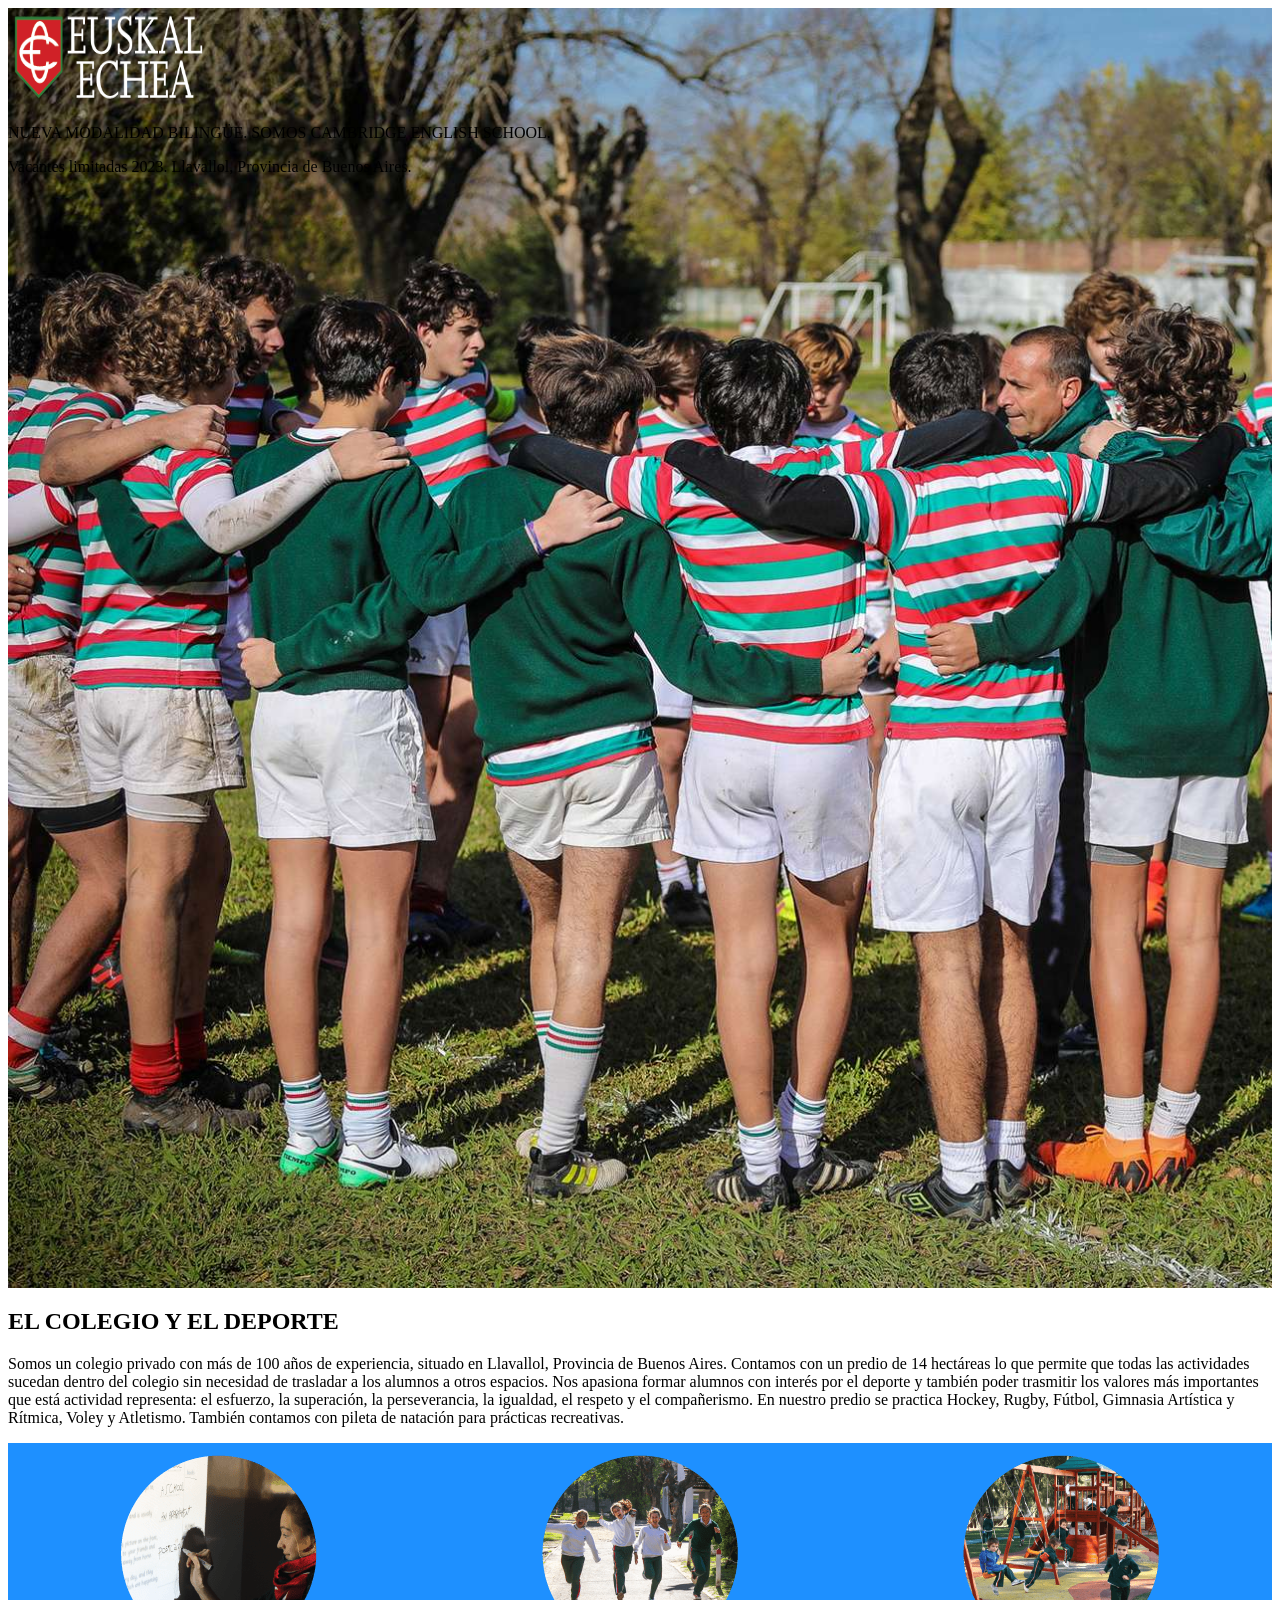
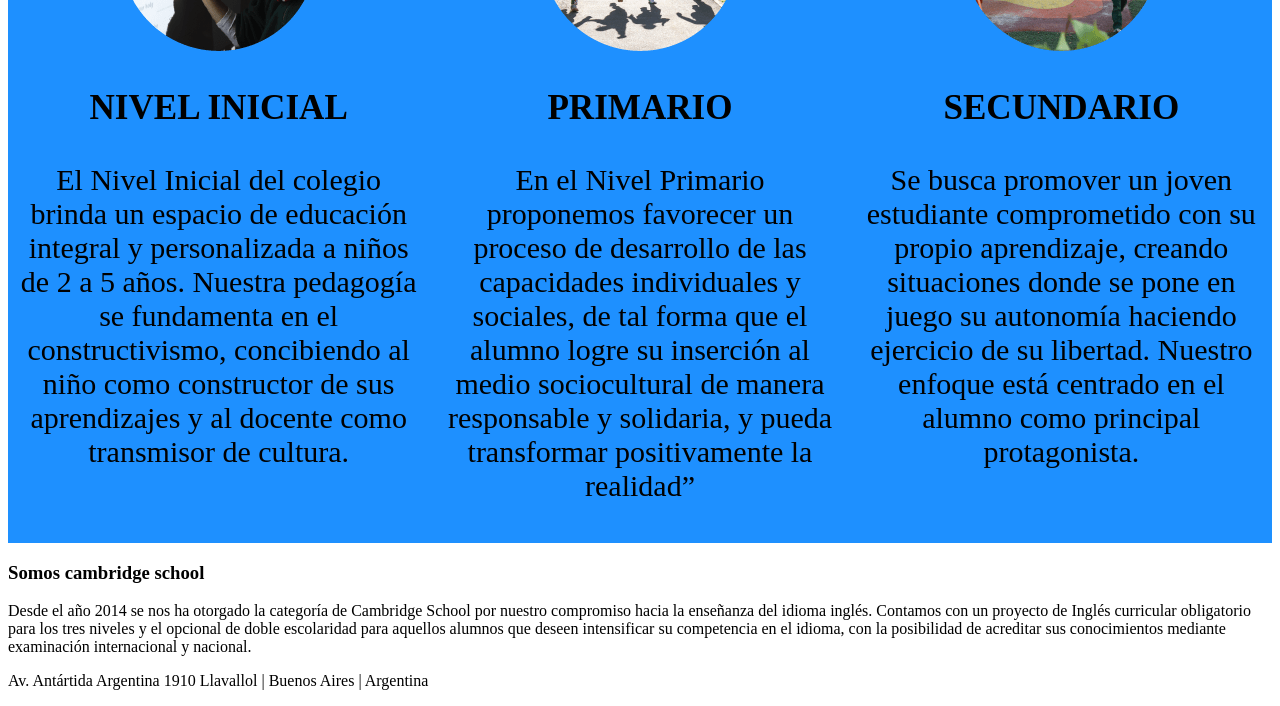
==== index.html @ daad6de0 "esqueleto y base principal" ====
<html>

<head>
    <link rel="stylesheet" type="text/css" href="./assets/css/style.css">
</head>

<body>
    <header>
        <img src="./assets/img/logo.png" class="logo">
        <p>NUEVA MODALIDAD BILINGÜE.
            SOMOS CAMBRIDGE ENGLISH SCHOOL.
        </p>
        <p>Vacantes limitadas 2023. 

            Llavallol, Provincia de Buenos Aires.
        </p>
    </header>
    <div class="container">
        <h2>
            EL COLEGIO Y EL DEPORTE
        </h2>
        <p>
            Somos un colegio privado con más de 100 años de experiencia, situado en Llavallol, Provincia de Buenos
            Aires. Contamos con un predio de 14 hectáreas lo que permite que todas las actividades sucedan dentro del
            colegio sin necesidad de trasladar a los alumnos a otros espacios. Nos apasiona formar alumnos con interés
            por el deporte y también poder trasmitir los valores más importantes que está actividad representa: el
            esfuerzo, la superación, la perseverancia, la igualdad, el respeto y el compañerismo. En nuestro predio se
            practica Hockey, Rugby, Fútbol, Gimnasia Artística y Rítmica, Voley y Atletismo. También contamos con pileta
            de natación para prácticas recreativas.
        </p>
    </div>
    <div class="flex-container">
        <div class="flex-item">
            <img src="./assets/img/foto3.png" class="imagencircular">
            <h3>NIVEL INICIAL</h3>
            <P>El Nivel Inicial del colegio brinda un espacio de educación integral y personalizada a niños de 2 a 5
                años.
                Nuestra pedagogía se fundamenta en el constructivismo, concibiendo al niño como constructor de sus
                aprendizajes y al docente como transmisor de cultura.</P>
        </div>
        <div class="flex-item">
            <img src="./assets/img/foto2.png" class="imagencircular">
            <h3>PRIMARIO</h3>
            <P>En el Nivel Primario proponemos favorecer un proceso de desarrollo de las capacidades individuales y
                sociales, de tal forma que el alumno logre su inserción al medio sociocultural de manera responsable y
                solidaria, y pueda transformar positivamente la realidad”</P>
        </div>
        <div class="flex-item">
            <img src="./assets/img/foto1.png" class="imagencircular">
                <h3>SECUNDARIO</h3>
                <P>Se busca promover un joven estudiante comprometido con su propio aprendizaje, creando situaciones
                    donde se pone en juego su autonomía haciendo ejercicio de su libertad. Nuestro enfoque está centrado
                    en el alumno como principal protagonista.</P>
            
        </div>
    </div>
    <div class="hockey">
    
    </div>
    <div class="nene">
    <h3>
        Somos cambridge school
    </h3>
    <p>
        Desde el año 2014 se nos ha otorgado la categoría de Cambridge School por nuestro compromiso hacia la enseñanza del idioma inglés. Contamos con un proyecto de Inglés curricular obligatorio para los tres niveles y el opcional de doble escolaridad para aquellos alumnos que deseen intensificar su competencia en el idioma, con la posibilidad de acreditar sus conocimientos mediante examinación internacional y nacional.   
    </p>
    </div>
    <footer>
        <p>Av. Antártida Argentina 1910 Llavallol | Buenos Aires | Argentina</p>
    </footer>
</body>

</html>
---- assets/css/style.css ----
* {
    box-sizing: border-box;
  }
  
  .flex-container {
    display: flex;
    flex-direction: row;
    font-size: 30px;
    text-align: center;
  }
  
  .flex-item{
    background-color: #f1f1f1;
    padding: 10px;
    flex: 50%;
  }
  
  .flex-item {
    background-color: dodgerblue;
    padding: 10px;
    flex: 50%;
  }
  

header{
    
    background-image: url('../img/euskalecheafondo.jpg');
    background-size: cover;
    height: 80em;
}
.imagencircular{
    border-radius: 50%;
    width: 200px;
    height: 200px;
}
.logo{
    
    width: 200px;
    height: 100px;
}
  
    /* Responsive layout - makes a one column-layout instead of two-column layout */
  @media (max-width: 800px) {
    .flex-container {
      flex-direction: column;
    }
  }
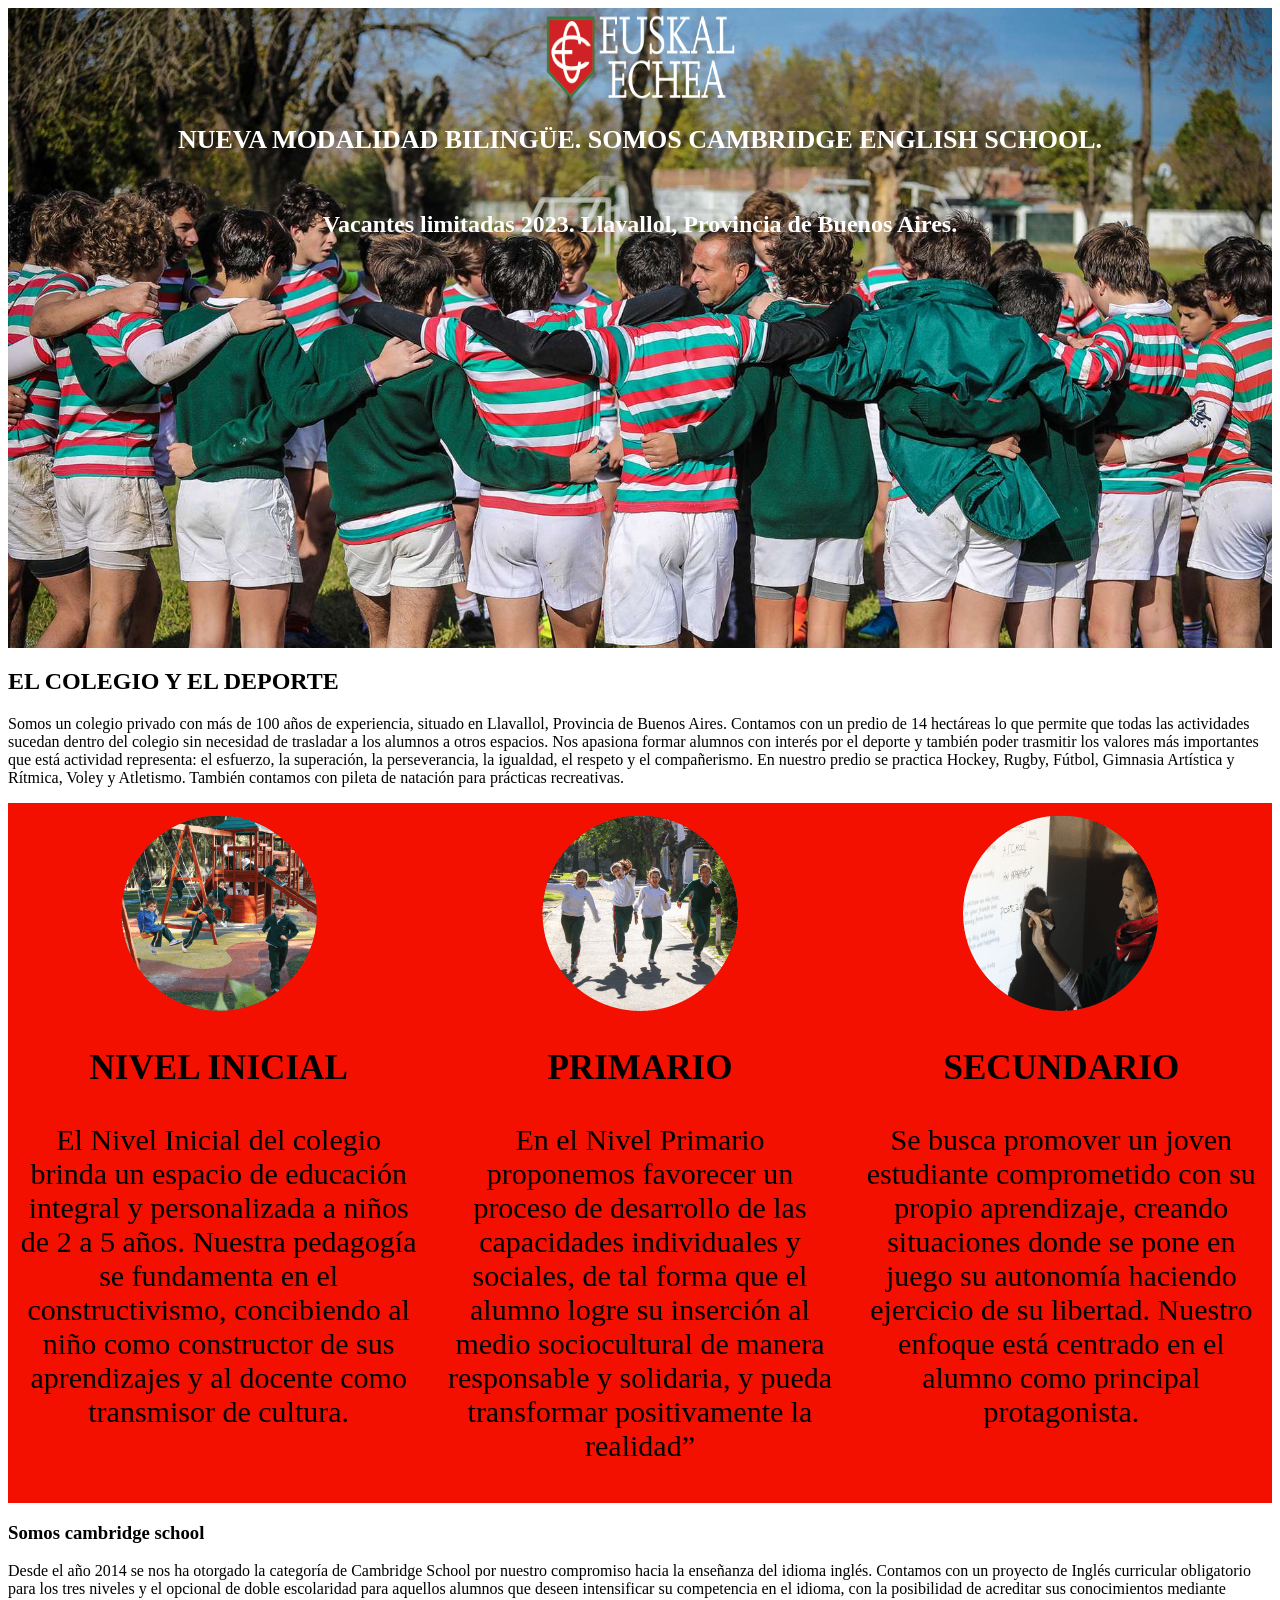
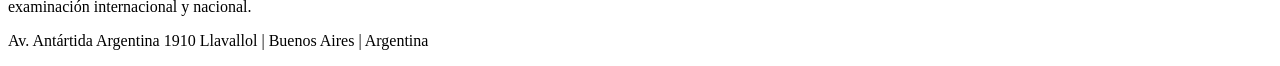
==== commit dd4c6223: "avance clase dia 3 de junio" ====
--- a/index.html
+++ b/index.html
@@ -7,13 +7,12 @@
 <body>
     <header>
         <img src="./assets/img/logo.png" class="logo">
-        <p>NUEVA MODALIDAD BILINGÜE.
+        <h1 class="aprendiendo"> NUEVA MODALIDAD BILINGÜE.
             SOMOS CAMBRIDGE ENGLISH SCHOOL.
-        </p>
-        <p>Vacantes limitadas 2023. 
-
-            Llavallol, Provincia de Buenos Aires.
-        </p>
+        </h1> <br>
+        <h2 class="aprendiendo">Vacantes limitadas 2023. 
+          Llavallol, Provincia de Buenos Aires.
+        </h2> <br>
     </header>
     <div class="container">
         <h2>
@@ -31,8 +30,8 @@
     </div>
     <div class="flex-container">
         <div class="flex-item">
-            <img src="./assets/img/foto3.png" class="imagencircular">
-            <h3>NIVEL INICIAL</h3>
+            <img src="./assets/img/foto1.png" class="imagencircular">
+            <h3 class="niveles">NIVEL INICIAL</h3>
             <P>El Nivel Inicial del colegio brinda un espacio de educación integral y personalizada a niños de 2 a 5
                 años.
                 Nuestra pedagogía se fundamenta en el constructivismo, concibiendo al niño como constructor de sus
@@ -40,30 +39,33 @@
         </div>
         <div class="flex-item">
             <img src="./assets/img/foto2.png" class="imagencircular">
-            <h3>PRIMARIO</h3>
+            <h3 class="niveles">PRIMARIO</h3>
             <P>En el Nivel Primario proponemos favorecer un proceso de desarrollo de las capacidades individuales y
                 sociales, de tal forma que el alumno logre su inserción al medio sociocultural de manera responsable y
                 solidaria, y pueda transformar positivamente la realidad”</P>
         </div>
         <div class="flex-item">
-            <img src="./assets/img/foto1.png" class="imagencircular">
-                <h3>SECUNDARIO</h3>
-                <P>Se busca promover un joven estudiante comprometido con su propio aprendizaje, creando situaciones
-                    donde se pone en juego su autonomía haciendo ejercicio de su libertad. Nuestro enfoque está centrado
-                    en el alumno como principal protagonista.</P>
-            
+            <img src="./assets/img/foto3.png" class="imagencircular">
+            <h3 class="niveles">SECUNDARIO</h3>
+            <P>Se busca promover un joven estudiante comprometido con su propio aprendizaje, creando situaciones
+                donde se pone en juego su autonomía haciendo ejercicio de su libertad. Nuestro enfoque está centrado
+                en el alumno como principal protagonista.</P>
+
         </div>
     </div>
     <div class="hockey">
-    
+
     </div>
     <div class="nene">
-    <h3>
-        Somos cambridge school
-    </h3>
-    <p>
-        Desde el año 2014 se nos ha otorgado la categoría de Cambridge School por nuestro compromiso hacia la enseñanza del idioma inglés. Contamos con un proyecto de Inglés curricular obligatorio para los tres niveles y el opcional de doble escolaridad para aquellos alumnos que deseen intensificar su competencia en el idioma, con la posibilidad de acreditar sus conocimientos mediante examinación internacional y nacional.   
-    </p>
+        <h3>
+            Somos cambridge school
+        </h3>
+        <p>
+            Desde el año 2014 se nos ha otorgado la categoría de Cambridge School por nuestro compromiso hacia la
+            enseñanza del idioma inglés. Contamos con un proyecto de Inglés curricular obligatorio para los tres niveles
+            y el opcional de doble escolaridad para aquellos alumnos que deseen intensificar su competencia en el
+            idioma, con la posibilidad de acreditar sus conocimientos mediante examinación internacional y nacional.
+        </p>
     </div>
     <footer>
         <p>Av. Antártida Argentina 1910 Llavallol | Buenos Aires | Argentina</p>
--- a/assets/css/style.css
+++ b/assets/css/style.css
@@ -1,47 +1,68 @@
 * {
     box-sizing: border-box;
-  }
-  
-  .flex-container {
+}
+
+.flex-container {
     display: flex;
     flex-direction: row;
     font-size: 30px;
     text-align: center;
-  }
-  
-  .flex-item{
-    background-color: #f1f1f1;
+    background-color: #F41000;
+}
+
+.flex-item {
     padding: 10px;
     flex: 50%;
-  }
-  
-  .flex-item {
-    background-color: dodgerblue;
+}
+
+.flex-item {
     padding: 10px;
     flex: 50%;
-  }
-  
+}
 
-header{
-    
+
+header {
+
     background-image: url('../img/euskalecheafondo.jpg');
     background-size: cover;
-    height: 80em;
+    height: 40em;
+    color: #ffffff;
+    text-align: center;
+
 }
-.imagencircular{
+h1{
+font-size: 26px;
+}
+.aprendiendo{
+color: #ffffff;
+font-family: Georgia, serif;
+}
+h2{
+  font-size: 24px;
+
+}
+
+.imagencircular {
     border-radius: 50%;
     width: 200px;
     height: 200px;
 }
-.logo{
-    
+h3{
+
+}
+.niveles{
+  
+}
+.logo {
+
     width: 200px;
     height: 100px;
+  
 }
-  
-    /* Responsive layout - makes a one column-layout instead of two-column layout */
-  @media (max-width: 800px) {
+
+/* Responsive layout - makes a one column-layout instead of two-column layout */
+@media (max-width: 800px) {
     .flex-container {
-      flex-direction: column;
+        flex-direction: column;
     }
-  }+}
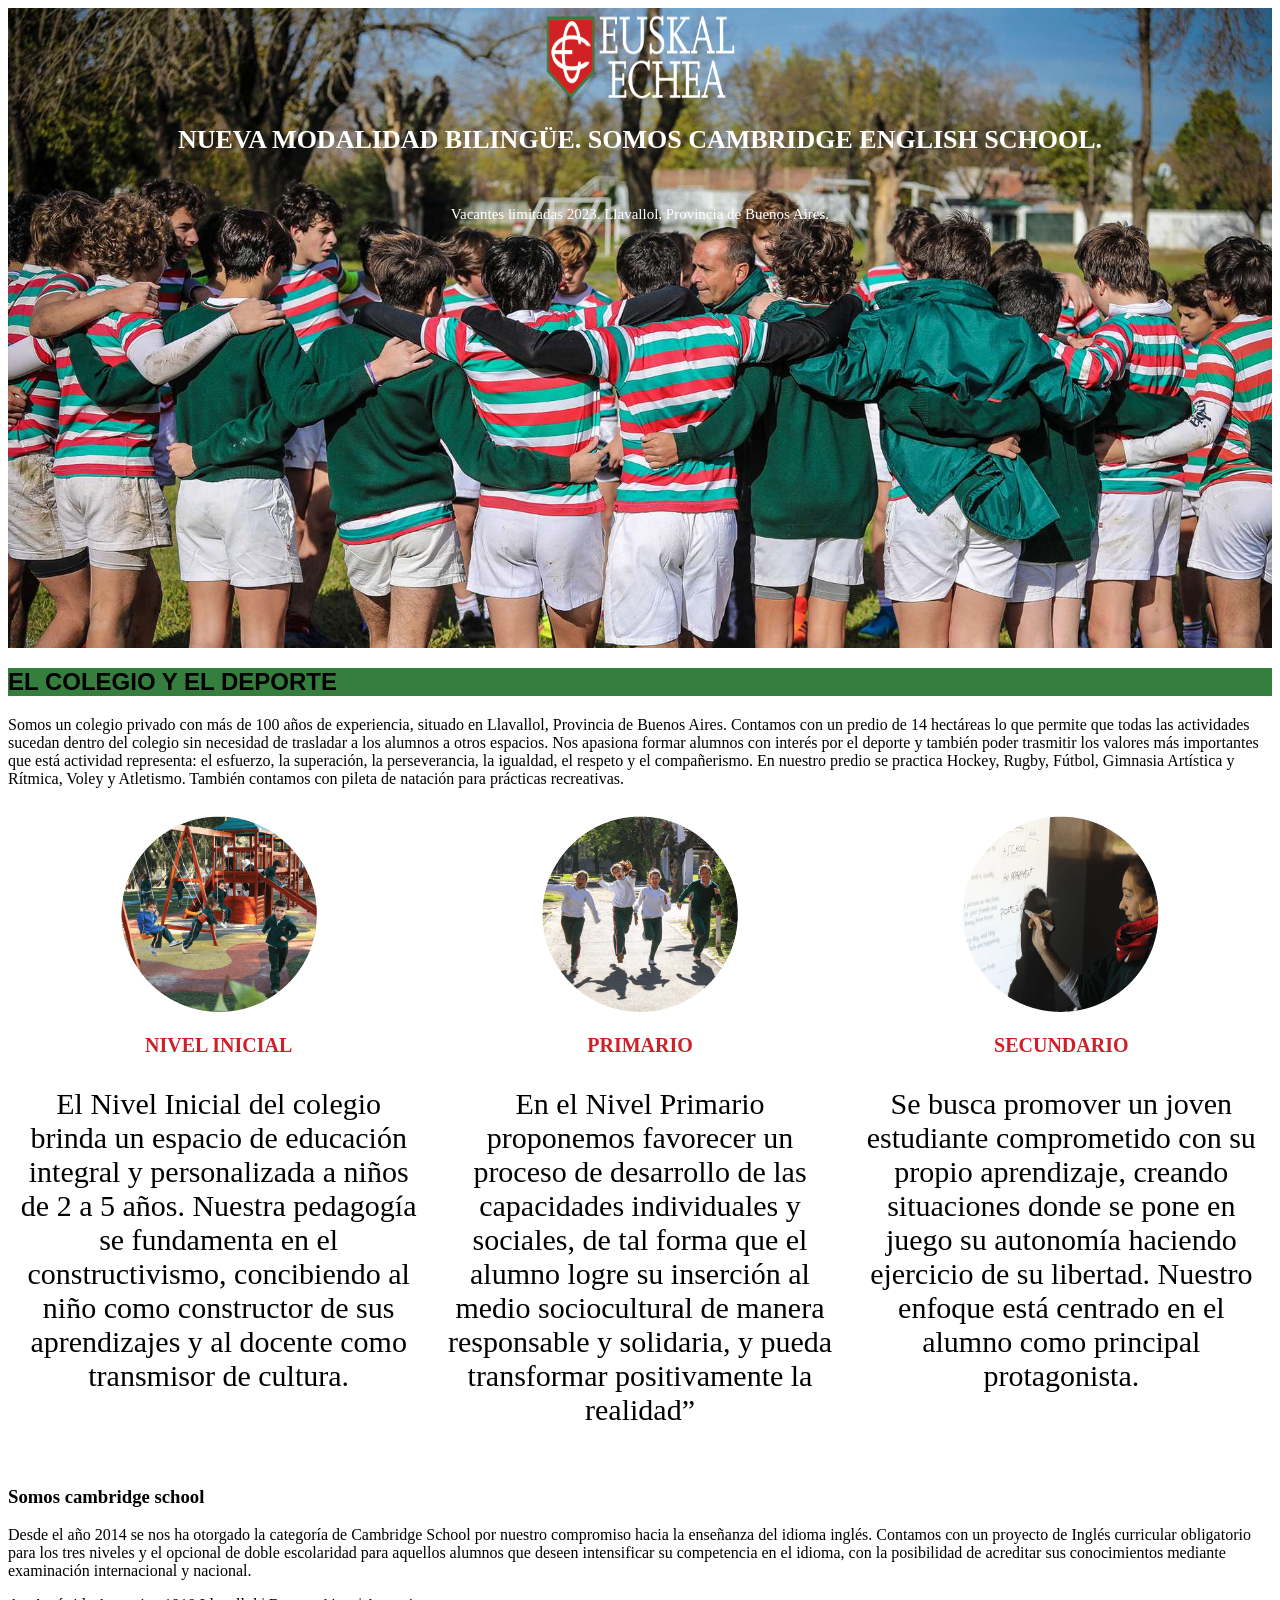
==== commit 90526c5e: "ultimos cambios" ====
--- a/index.html
+++ b/index.html
@@ -7,12 +7,12 @@
 <body>
     <header>
         <img src="./assets/img/logo.png" class="logo">
-        <h1 class="aprendiendo"> NUEVA MODALIDAD BILINGÜE.
+        <h1 class="aprendiendo-verde"> NUEVA MODALIDAD BILINGÜE.
             SOMOS CAMBRIDGE ENGLISH SCHOOL.
         </h1> <br>
-        <h2 class="aprendiendo">Vacantes limitadas 2023. 
+        <p class="aprendiendo-rojo">Vacantes limitadas 2023. 
           Llavallol, Provincia de Buenos Aires.
-        </h2> <br>
+        </p> <br>
     </header>
     <div class="container">
         <h2>
--- a/assets/css/style.css
+++ b/assets/css/style.css
@@ -7,7 +7,7 @@
     flex-direction: row;
     font-size: 30px;
     text-align: center;
-    background-color: #F41000;
+    background-color: #ffffff;
 }
 
 .flex-item {
@@ -31,15 +31,20 @@
 
 }
 h1{
-font-size: 26px;
 }
-.aprendiendo{
+.aprendiendo-verde{
+    font-size: 26px;
+font-family: Georgia, serif;
+}
+.aprendiendo-rojo{
 color: #ffffff;
 font-family: Georgia, serif;
+font-size: 15px;
 }
 h2{
   font-size: 24px;
-
+  font-family: Arial, sans-serif;
+  background-color: #357e3d;
 }
 
 .imagencircular {
@@ -47,11 +52,15 @@
     width: 200px;
     height: 200px;
 }
-h3{
+h3{ 
+ 
 
 }
 .niveles{
-  
+  color: #CE2027;
+  font-size: 20px;
+  font-family: Georgia,serif;
+
 }
 .logo {
 
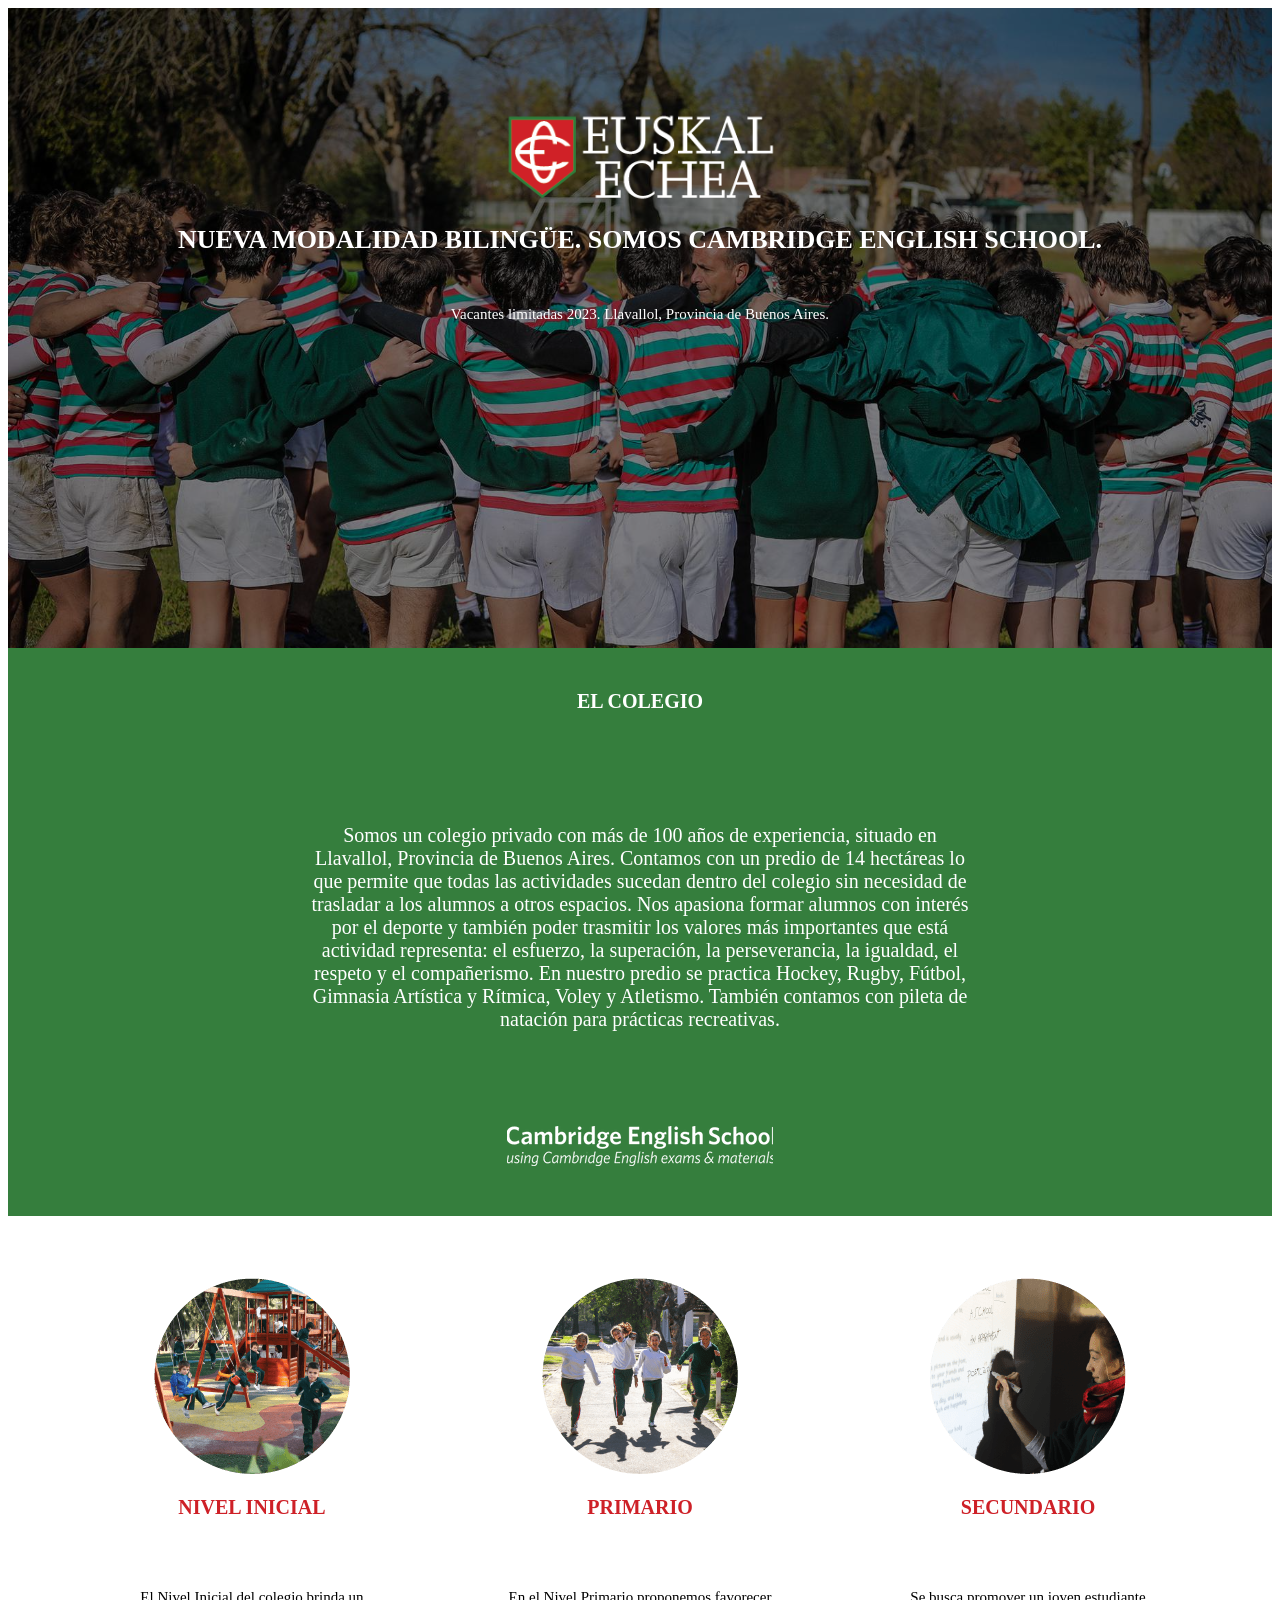
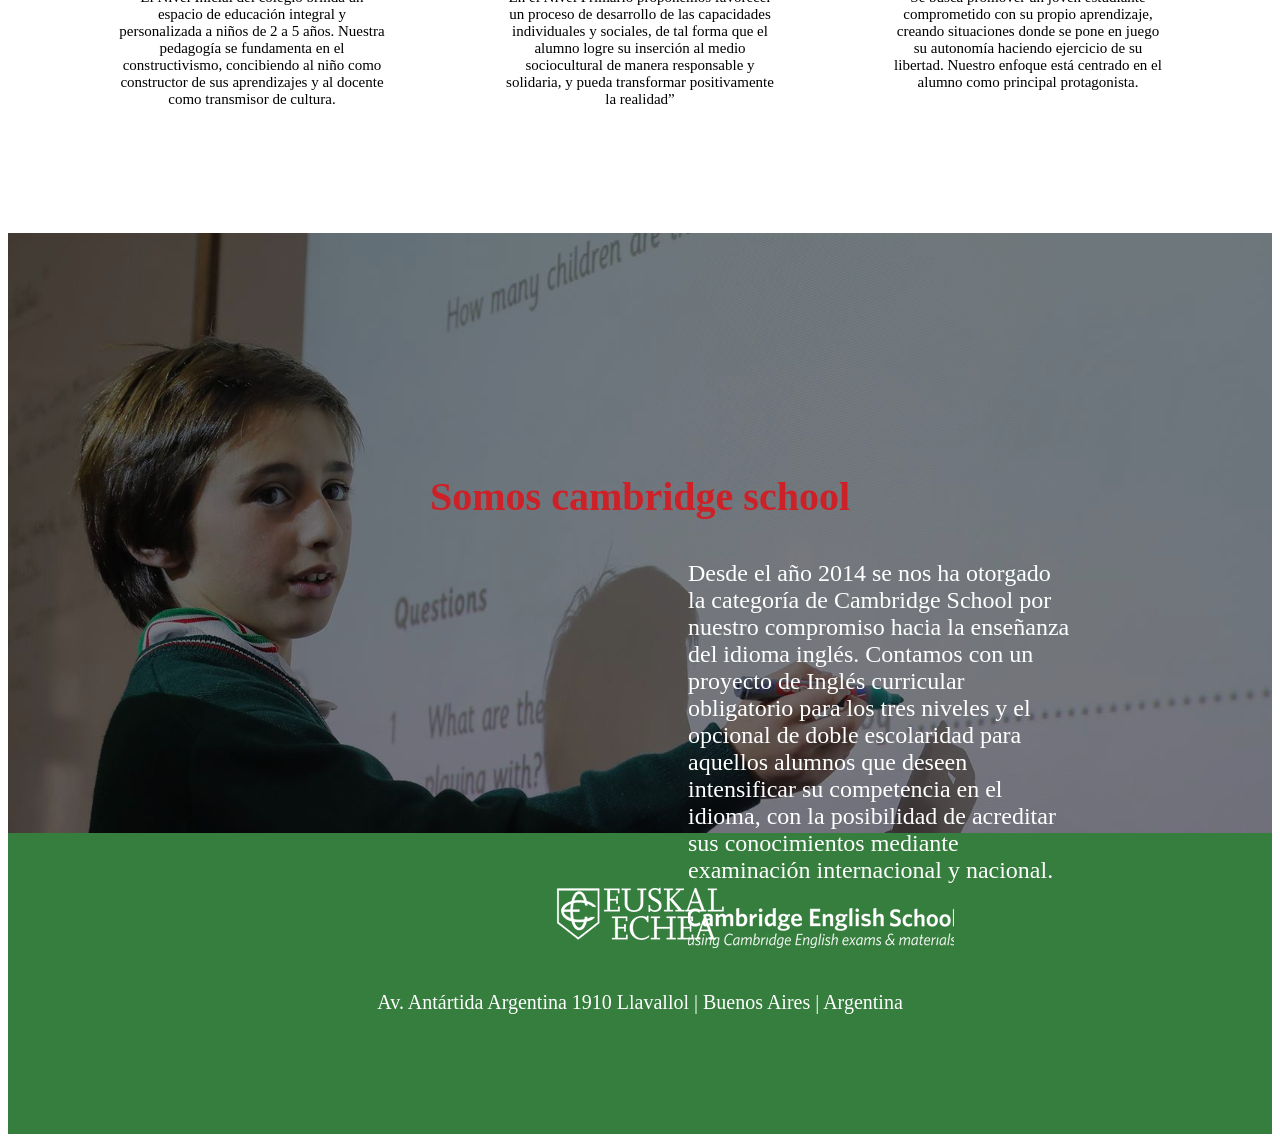
==== commit ffef5604: "cambios esteticos" ====
--- a/index.html
+++ b/index.html
@@ -6,6 +6,7 @@
 
 <body>
     <header>
+        
         <img src="./assets/img/logo.png" class="logo">
         <h1 class="aprendiendo-verde"> NUEVA MODALIDAD BILINGÜE.
             SOMOS CAMBRIDGE ENGLISH SCHOOL.
@@ -15,10 +16,12 @@
         </p> <br>
     </header>
     <div class="container">
-        <h2>
-            EL COLEGIO Y EL DEPORTE
-        </h2>
-        <p>
+    <h2 class="textoblanco">
+        EL COLEGIO
+    </h2>
+</div>
+    <div class="container">
+        <p class="textoblanco">
             Somos un colegio privado con más de 100 años de experiencia, situado en Llavallol, Provincia de Buenos
             Aires. Contamos con un predio de 14 hectáreas lo que permite que todas las actividades sucedan dentro del
             colegio sin necesidad de trasladar a los alumnos a otros espacios. Nos apasiona formar alumnos con interés
@@ -28,11 +31,14 @@
             de natación para prácticas recreativas.
         </p>
     </div>
-    <div class="flex-container">
+    <div class="container">
+        <img src="./assets/img/cambridge.png" class="textoblanco">
+    </div>
+    <div class="flex-container" style="padding: 50px;">
         <div class="flex-item">
             <img src="./assets/img/foto1.png" class="imagencircular">
             <h3 class="niveles">NIVEL INICIAL</h3>
-            <P>El Nivel Inicial del colegio brinda un espacio de educación integral y personalizada a niños de 2 a 5
+            <P class="texto-niveles">El Nivel Inicial del colegio brinda un espacio de educación integral y personalizada a niños de 2 a 5
                 años.
                 Nuestra pedagogía se fundamenta en el constructivismo, concibiendo al niño como constructor de sus
                 aprendizajes y al docente como transmisor de cultura.</P>
@@ -40,14 +46,14 @@
         <div class="flex-item">
             <img src="./assets/img/foto2.png" class="imagencircular">
             <h3 class="niveles">PRIMARIO</h3>
-            <P>En el Nivel Primario proponemos favorecer un proceso de desarrollo de las capacidades individuales y
+            <P class="texto-niveles">En el Nivel Primario proponemos favorecer un proceso de desarrollo de las capacidades individuales y
                 sociales, de tal forma que el alumno logre su inserción al medio sociocultural de manera responsable y
                 solidaria, y pueda transformar positivamente la realidad”</P>
         </div>
         <div class="flex-item">
             <img src="./assets/img/foto3.png" class="imagencircular">
             <h3 class="niveles">SECUNDARIO</h3>
-            <P>Se busca promover un joven estudiante comprometido con su propio aprendizaje, creando situaciones
+            <P class="texto-niveles">Se busca promover un joven estudiante comprometido con su propio aprendizaje, creando situaciones
                 donde se pone en juego su autonomía haciendo ejercicio de su libertad. Nuestro enfoque está centrado
                 en el alumno como principal protagonista.</P>
 
@@ -57,19 +63,24 @@
 
     </div>
     <div class="nene">
-        <h3>
+        <h3 class="cambridge">
             Somos cambridge school
         </h3>
-        <p>
+        <p class="textocambridge">
             Desde el año 2014 se nos ha otorgado la categoría de Cambridge School por nuestro compromiso hacia la
             enseñanza del idioma inglés. Contamos con un proyecto de Inglés curricular obligatorio para los tres niveles
             y el opcional de doble escolaridad para aquellos alumnos que deseen intensificar su competencia en el
             idioma, con la posibilidad de acreditar sus conocimientos mediante examinación internacional y nacional.
         </p>
+        <img src="./assets/img/cambridge.png" class="textocambridge">
     </div>
+    <div class="container">
+
     <footer>
-        <p>Av. Antártida Argentina 1910 Llavallol | Buenos Aires | Argentina</p>
+        <img src="./assets/img/logoeuskalblanco.png" >
+        <p class="textoblanco">Av. Antártida Argentina 1910 Llavallol | Buenos Aires | Argentina</p>
     </footer>
+    </div>
 </body>
 
 </html>
--- a/assets/css/style.css
+++ b/assets/css/style.css
@@ -8,6 +8,21 @@
     font-size: 30px;
     text-align: center;
     background-color: #ffffff;
+}
+.flex-container {
+    display: flex;
+    flex-direction: row;
+    font-size: 30px;
+    text-align: center;
+    background-color: #ffffff;
+}
+.container{
+    display: flex;
+    flex-direction: row;
+    justify-content: center;
+    font-size: 30px;
+    text-align: center;
+    background-color: #357e3d;
 }
 
 .flex-item {
@@ -22,19 +37,21 @@
 
 
 header {
-
-    background-image: url('../img/euskalecheafondo.jpg');
+    background:url('../img/euskalecheafondo.jpg');
+    background-blend-mode: darken;
+    background-color: rgba(0,0,0,0.5);
     background-size: cover;
     height: 40em;
     color: #ffffff;
     text-align: center;
+    padding-top: 100px;
+    justify-content: center;
+    vertical-align: middle;
+}
 
-}
-h1{
-}
 .aprendiendo-verde{
     font-size: 26px;
-font-family: Georgia, serif;
+    font-family: Georgia, serif;
 }
 .aprendiendo-rojo{
 color: #ffffff;
@@ -43,8 +60,9 @@
 }
 h2{
   font-size: 24px;
-  font-family: Arial, sans-serif;
-  background-color: #357e3d;
+  text-align: center;
+  align-content: center;
+  
 }
 
 .imagencircular {
@@ -52,23 +70,57 @@
     width: 200px;
     height: 200px;
 }
-h3{ 
- 
 
-}
 .niveles{
   color: #CE2027;
   font-size: 20px;
   font-family: Georgia,serif;
 
 }
+.texto-niveles{
+    font-size: 15px;
+    padding: 50px;
+}
 .logo {
-
-    width: 200px;
     height: 100px;
   
 }
+.textoblanco{
+    color: #ffffff;
+    font-size: 20px;
+    padding-left: 300px;
+    padding-right: 300px;
+    padding-top: 25px;
+    padding-bottom: 50px;
+}
+.cambridge{
+    font-size: 40px;
+    font-family: Georgia,serif;
+    color:#CE2027 ;
+    text-align: center;
+    justify-content: left;
 
+}
+.nene{
+    background-image: url('../img/nene.jpg');
+    background-blend-mode: darken;
+    background-color: rgba(0,0,0,0.5);
+    background-size: cover;
+    text-align: left;
+    justify-content: left;
+    height: 600px;
+    padding: 200px;
+}
+.textocambridge{
+    font-size: 24px;
+    padding-left:30px ;
+    margin-left: 450px;
+    color: #ffffff;
+    
+}
+footer{
+    padding: 50px;
+}
 /* Responsive layout - makes a one column-layout instead of two-column layout */
 @media (max-width: 800px) {
     .flex-container {
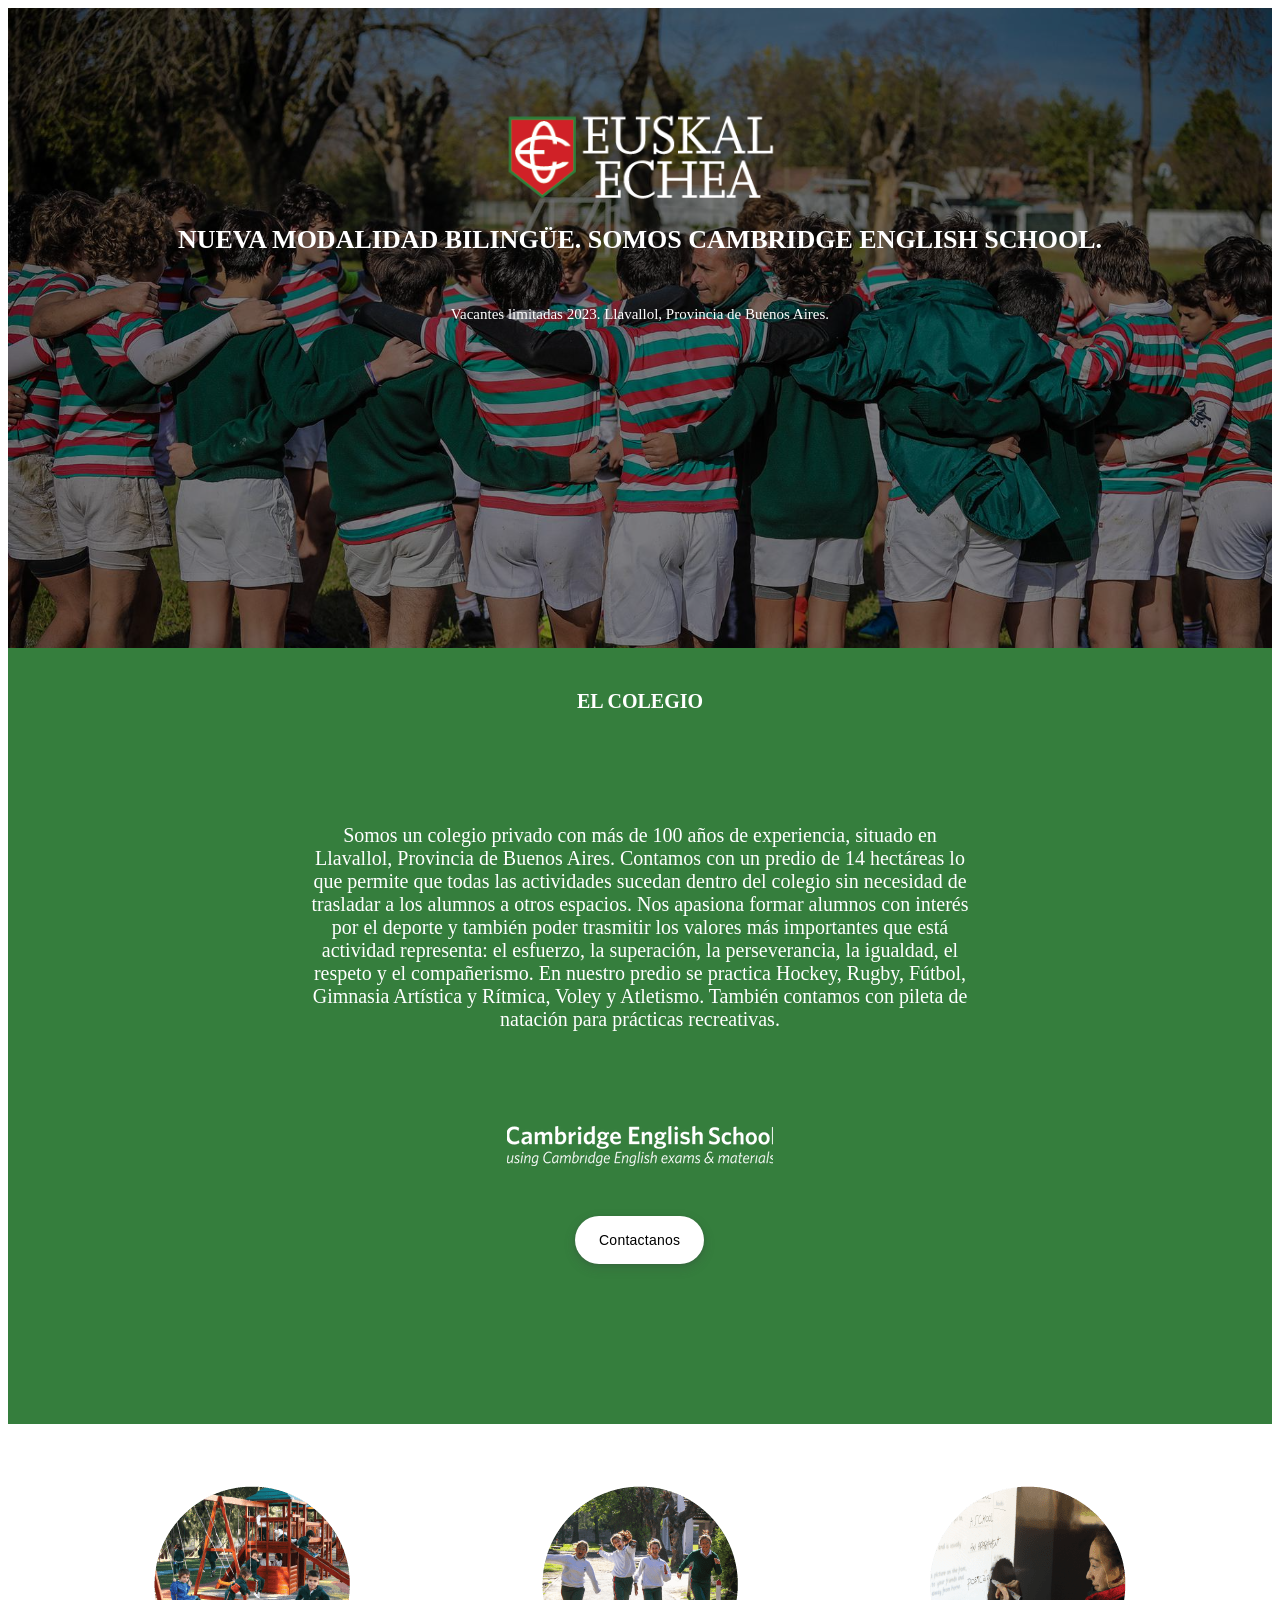
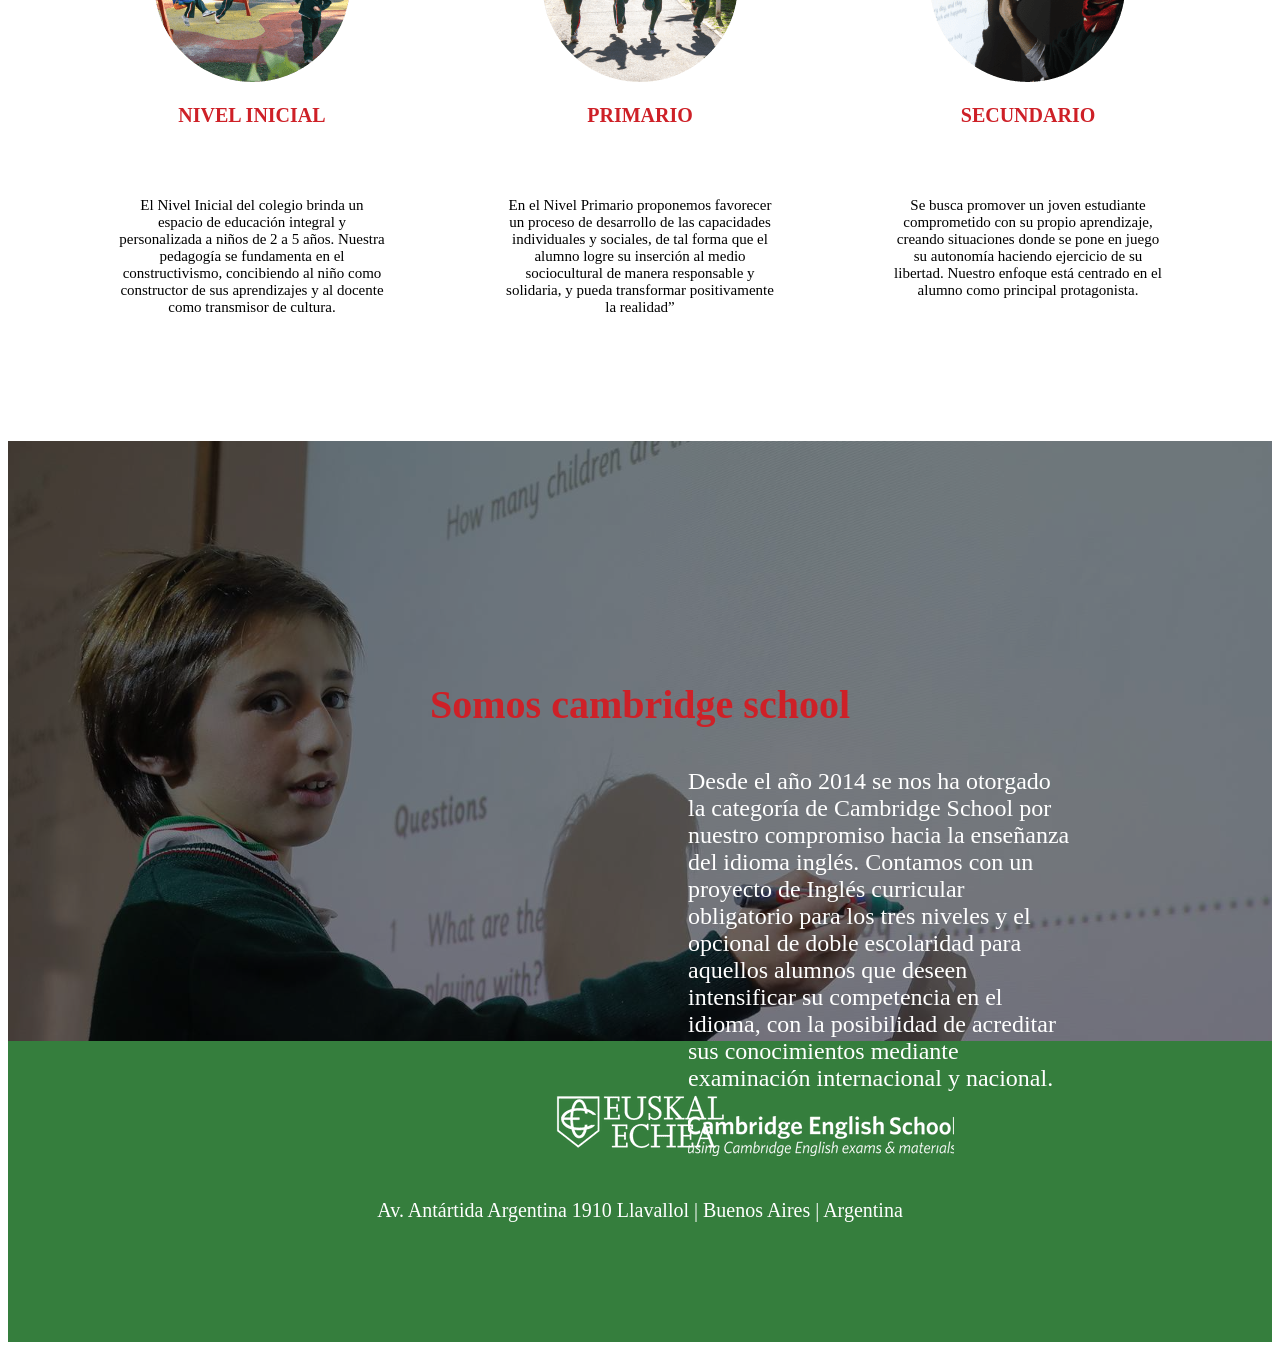
==== commit ce066026: "cambios estéticos y agregado de links" ====
--- a/index.html
+++ b/index.html
@@ -2,12 +2,13 @@
 
 <head>
     <link rel="stylesheet" type="text/css" href="./assets/css/style.css">
+    <link rel="icon" type="image/x-icon" href="./assets/img/logo.png">
 </head>
 
 <body>
     <header>
         
-        <img src="./assets/img/logo.png" class="logo">
+        <a href="https://admision.euskalechea.org.ar/llavallol/?utm_source=Github"><img src="./assets/img/logo.png" class="logo"></a>
         <h1 class="aprendiendo-verde"> NUEVA MODALIDAD BILINGÜE.
             SOMOS CAMBRIDGE ENGLISH SCHOOL.
         </h1> <br>
@@ -29,14 +30,21 @@
             esfuerzo, la superación, la perseverancia, la igualdad, el respeto y el compañerismo. En nuestro predio se
             practica Hockey, Rugby, Fútbol, Gimnasia Artística y Rítmica, Voley y Atletismo. También contamos con pileta
             de natación para prácticas recreativas.
+
+            
         </p>
+        
     </div>
     <div class="container">
-        <img src="./assets/img/cambridge.png" class="textoblanco">
+        <a href="https://admision.euskalechea.org.ar/llavallol/?utm_source=Github"><img src="./assets/img/cambridge.png" class="textoblanco"></a>
+    </div>
+    <div class="container">
+        <!-- HTML !-->
+<button class="button-17" role="button"><a href="https://admision.euskalechea.org.ar/llavallol/?utm_source=Github">Contactanos</a></button>
     </div>
     <div class="flex-container" style="padding: 50px;">
         <div class="flex-item">
-            <img src="./assets/img/foto1.png" class="imagencircular">
+            <a href="https://admision.euskalechea.org.ar/llavallol/?utm_source=Github"><img src="./assets/img/foto1.png" class="imagencircular"></a>
             <h3 class="niveles">NIVEL INICIAL</h3>
             <P class="texto-niveles">El Nivel Inicial del colegio brinda un espacio de educación integral y personalizada a niños de 2 a 5
                 años.
@@ -44,14 +52,14 @@
                 aprendizajes y al docente como transmisor de cultura.</P>
         </div>
         <div class="flex-item">
-            <img src="./assets/img/foto2.png" class="imagencircular">
+            <a href="https://admision.euskalechea.org.ar/llavallol/?utm_source=Github"><img src="./assets/img/foto2.png" class="imagencircular"></a>
             <h3 class="niveles">PRIMARIO</h3>
             <P class="texto-niveles">En el Nivel Primario proponemos favorecer un proceso de desarrollo de las capacidades individuales y
                 sociales, de tal forma que el alumno logre su inserción al medio sociocultural de manera responsable y
                 solidaria, y pueda transformar positivamente la realidad”</P>
         </div>
         <div class="flex-item">
-            <img src="./assets/img/foto3.png" class="imagencircular">
+            <a href="https://admision.euskalechea.org.ar/llavallol/?utm_source=Github"> <img src="./assets/img/foto3.png" class="imagencircular"></a>
             <h3 class="niveles">SECUNDARIO</h3>
             <P class="texto-niveles">Se busca promover un joven estudiante comprometido con su propio aprendizaje, creando situaciones
                 donde se pone en juego su autonomía haciendo ejercicio de su libertad. Nuestro enfoque está centrado
@@ -72,12 +80,12 @@
             y el opcional de doble escolaridad para aquellos alumnos que deseen intensificar su competencia en el
             idioma, con la posibilidad de acreditar sus conocimientos mediante examinación internacional y nacional.
         </p>
-        <img src="./assets/img/cambridge.png" class="textocambridge">
+        <a href="https://admision.euskalechea.org.ar/llavallol/?utm_source=Github"><img src="./assets/img/cambridge.png" class="textocambridge"></a>
     </div>
     <div class="container">
 
     <footer>
-        <img src="./assets/img/logoeuskalblanco.png" >
+        <a href="https://admision.euskalechea.org.ar/llavallol/?utm_source=Github"><img src="./assets/img/logoeuskalblanco.png" ></a>
         <p class="textoblanco">Av. Antártida Argentina 1910 Llavallol | Buenos Aires | Argentina</p>
     </footer>
     </div>
--- a/assets/css/style.css
+++ b/assets/css/style.css
@@ -76,6 +76,92 @@
   font-size: 20px;
   font-family: Georgia,serif;
 
+}
+
+
+/* CSS */
+.button-17 {
+  align-items: center;
+  appearance: none;
+  background-color: #fff;
+  border-radius: 24px;
+  border-style: none;
+  box-shadow: rgba(0, 0, 0, .2) 0 3px 5px -1px,rgba(0, 0, 0, .14) 0 6px 10px 0,rgba(0, 0, 0, .12) 0 1px 18px 0;
+  box-sizing: border-box;
+  color: #3c4043;
+  cursor: pointer;
+  display: inline-flex;
+  fill: currentcolor;
+  font-family: "Google Sans",Roboto,Arial,sans-serif;
+  font-size: 14px;
+  font-weight: 500;
+  height: 48px;
+  justify-content: center;
+  letter-spacing: .25px;
+  line-height: normal;
+  max-width: 100%;
+  overflow: visible;
+  padding: 2px 24px;
+  position: relative;
+  text-align: center;
+  text-transform: none;
+  transition: box-shadow 280ms cubic-bezier(.4, 0, .2, 1),opacity 15ms linear 30ms,transform 270ms cubic-bezier(0, 0, .2, 1) 0ms;
+  user-select: none;
+  -webkit-user-select: none;
+  touch-action: manipulation;
+  width: auto;
+  will-change: transform,opacity;
+  z-index: 0;
+  margin-bottom: 160px;
+  
+}
+a{
+  text-decoration: none;
+  color: black;
+}
+.button-17:hover {
+  background: #F6F9FE;
+  color: #174ea6;
+}
+
+.button-17:active {
+  box-shadow: 0 4px 4px 0 rgb(60 64 67 / 30%), 0 8px 12px 6px rgb(60 64 67 / 15%);
+  outline: none;
+}
+
+.button-17:focus {
+  outline: none;
+  border: 2px solid #4285f4;
+}
+
+.button-17:not(:disabled) {
+  box-shadow: rgba(60, 64, 67, .3) 0 1px 3px 0, rgba(60, 64, 67, .15) 0 4px 8px 3px;
+}
+
+.button-17:not(:disabled):hover {
+  box-shadow: rgba(60, 64, 67, .3) 0 2px 3px 0, rgba(60, 64, 67, .15) 0 6px 10px 4px;
+}
+
+.button-17:not(:disabled):focus {
+  box-shadow: rgba(60, 64, 67, .3) 0 1px 3px 0, rgba(60, 64, 67, .15) 0 4px 8px 3px;
+}
+
+.button-17:not(:disabled):active {
+  box-shadow: rgba(60, 64, 67, .3) 0 4px 4px 0, rgba(60, 64, 67, .15) 0 8px 12px 6px;
+}
+
+.button-17:disabled {
+  box-shadow: rgba(60, 64, 67, .3) 0 1px 3px 0, rgba(60, 64, 67, .15) 0 4px 8px 3px;
+}
+button{
+    background-color: #4CAF50; /* Green */
+    border: none;
+    color: white;
+    padding: 15px 32px;
+    text-align: center;
+    text-decoration: none;
+    display: inline-block;
+    font-size: 16px;
 }
 .texto-niveles{
     font-size: 15px;
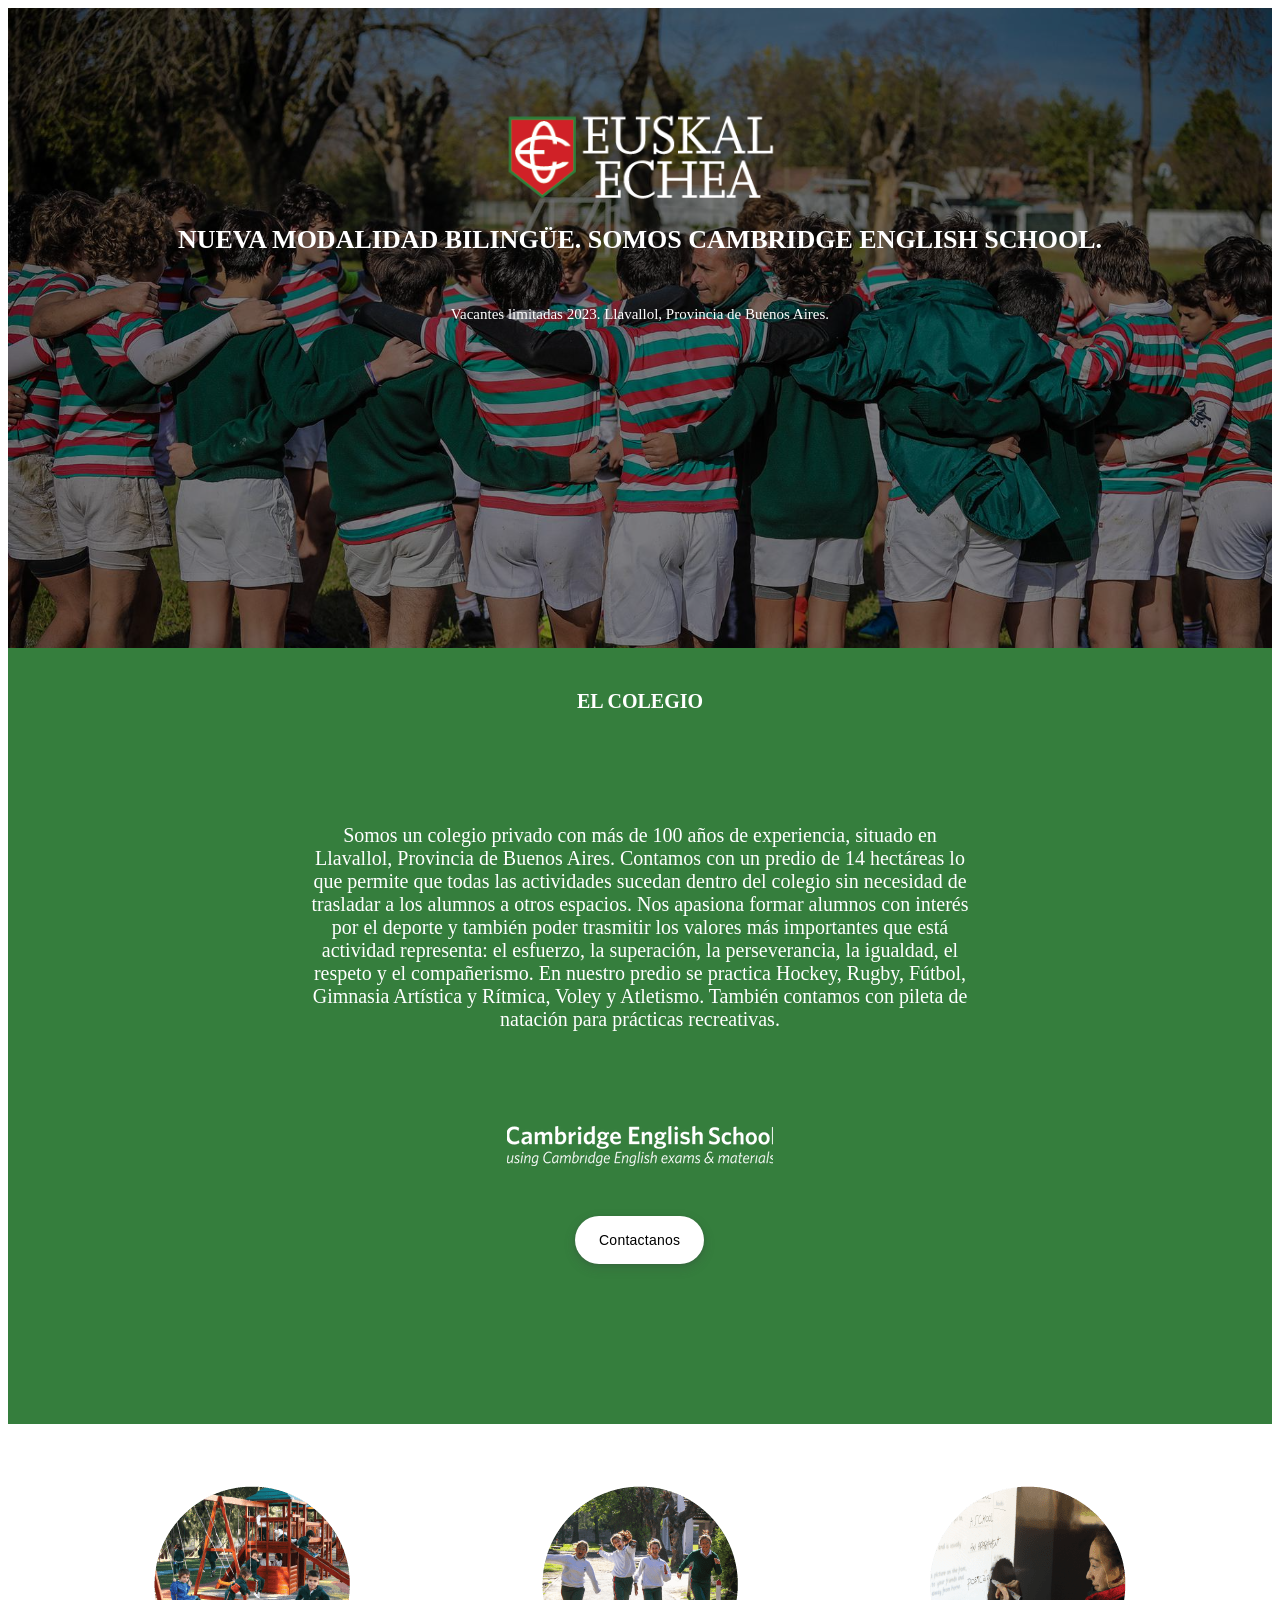
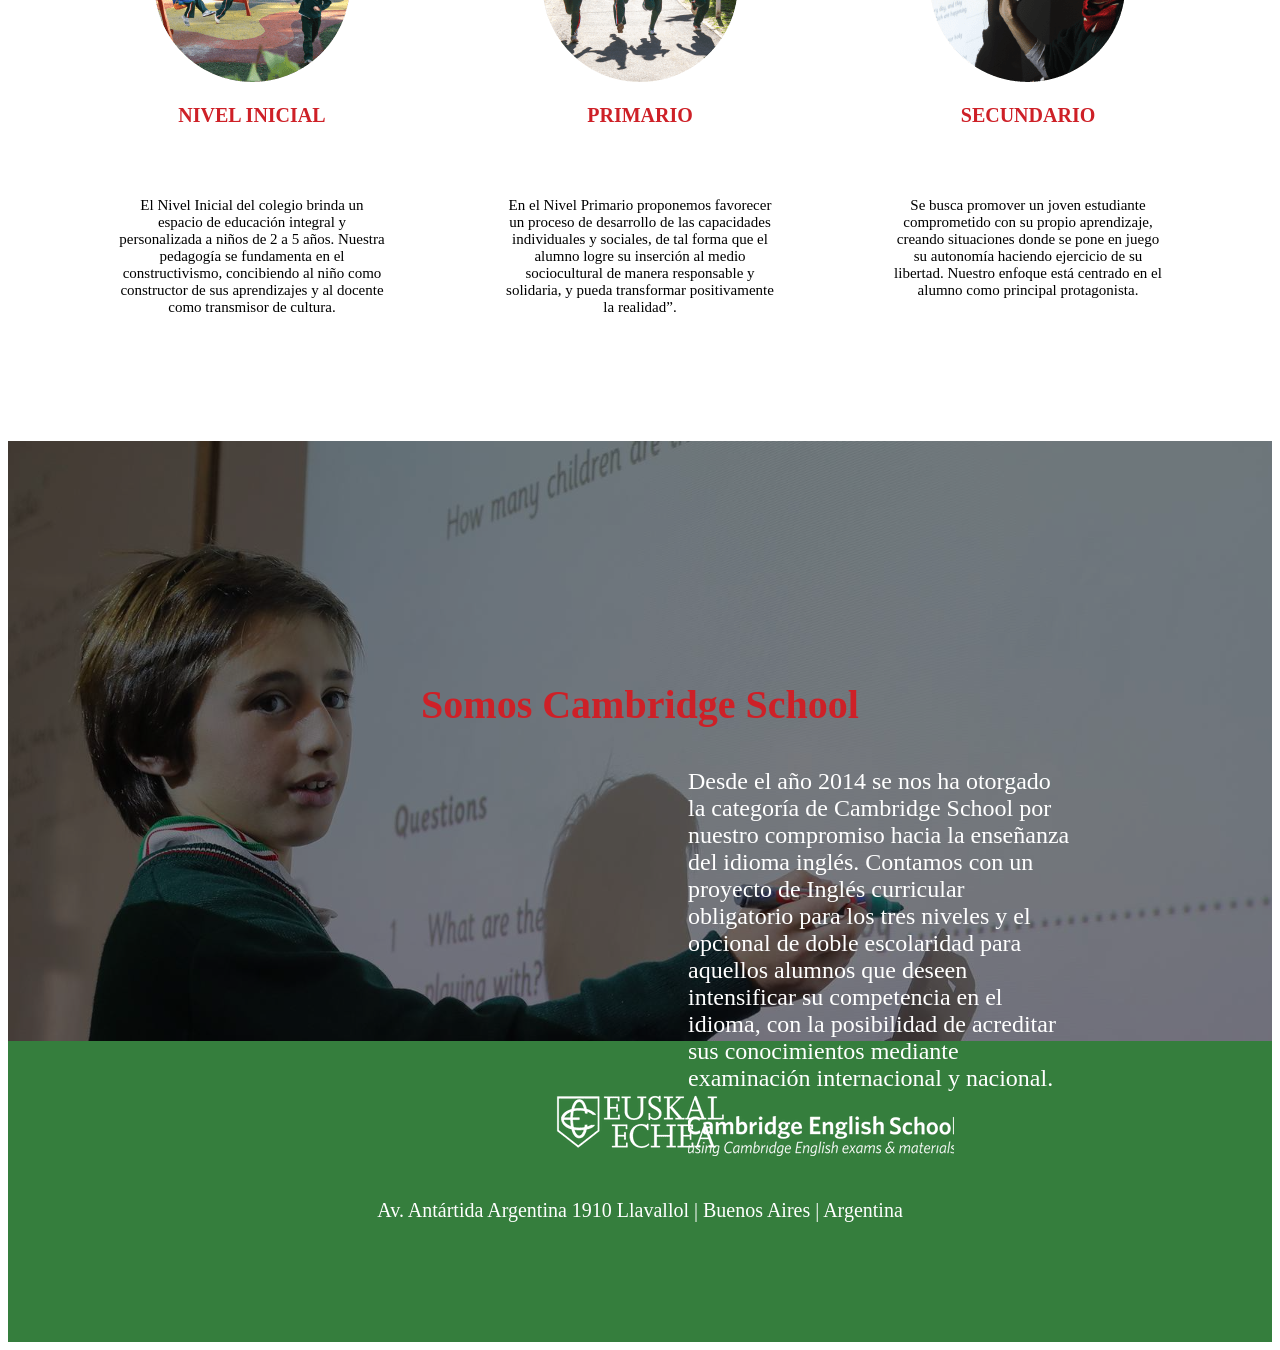
==== commit f5e7720f: "ajustes minimos" ====
--- a/index.html
+++ b/index.html
@@ -56,7 +56,7 @@
             <h3 class="niveles">PRIMARIO</h3>
             <P class="texto-niveles">En el Nivel Primario proponemos favorecer un proceso de desarrollo de las capacidades individuales y
                 sociales, de tal forma que el alumno logre su inserción al medio sociocultural de manera responsable y
-                solidaria, y pueda transformar positivamente la realidad”</P>
+                solidaria, y pueda transformar positivamente la realidad”.</P>
         </div>
         <div class="flex-item">
             <a href="https://admision.euskalechea.org.ar/llavallol/?utm_source=Github"> <img src="./assets/img/foto3.png" class="imagencircular"></a>
@@ -72,7 +72,7 @@
     </div>
     <div class="nene">
         <h3 class="cambridge">
-            Somos cambridge school
+            Somos Cambridge School
         </h3>
         <p class="textocambridge">
             Desde el año 2014 se nos ha otorgado la categoría de Cambridge School por nuestro compromiso hacia la
